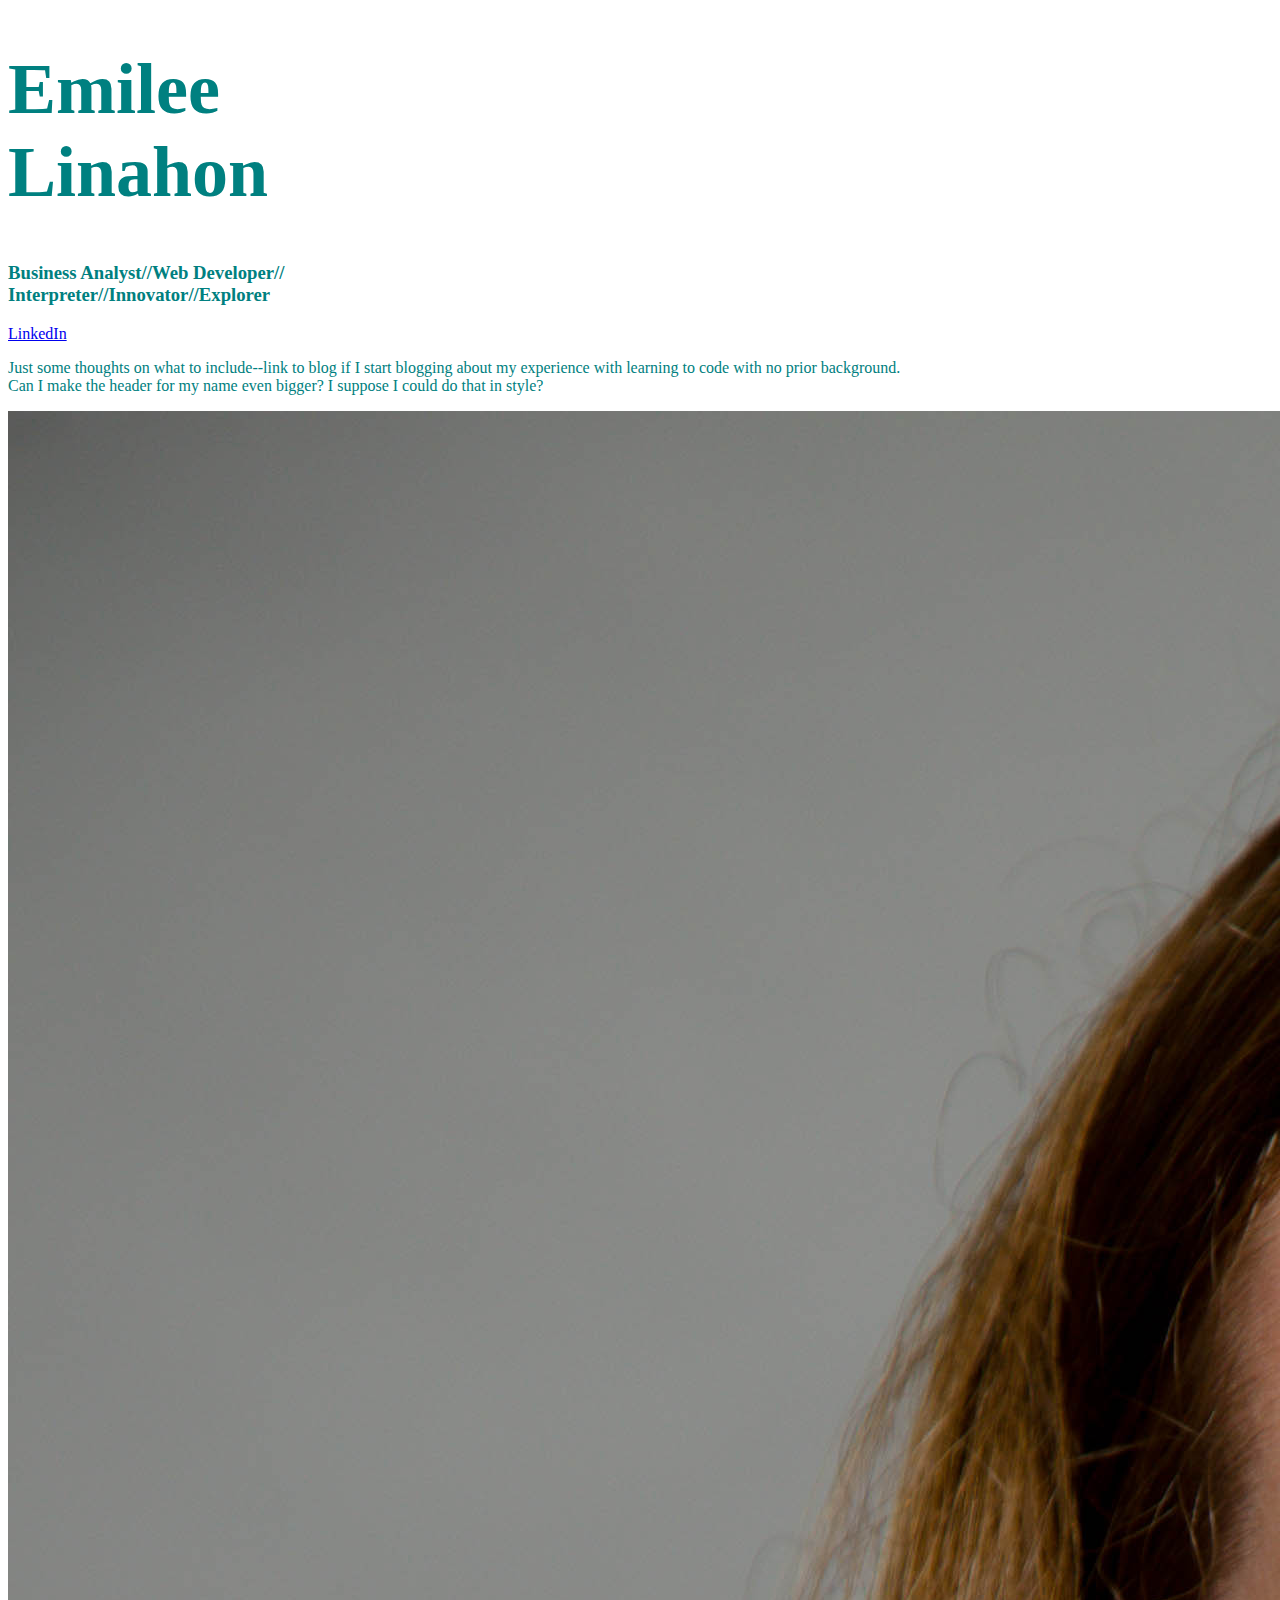
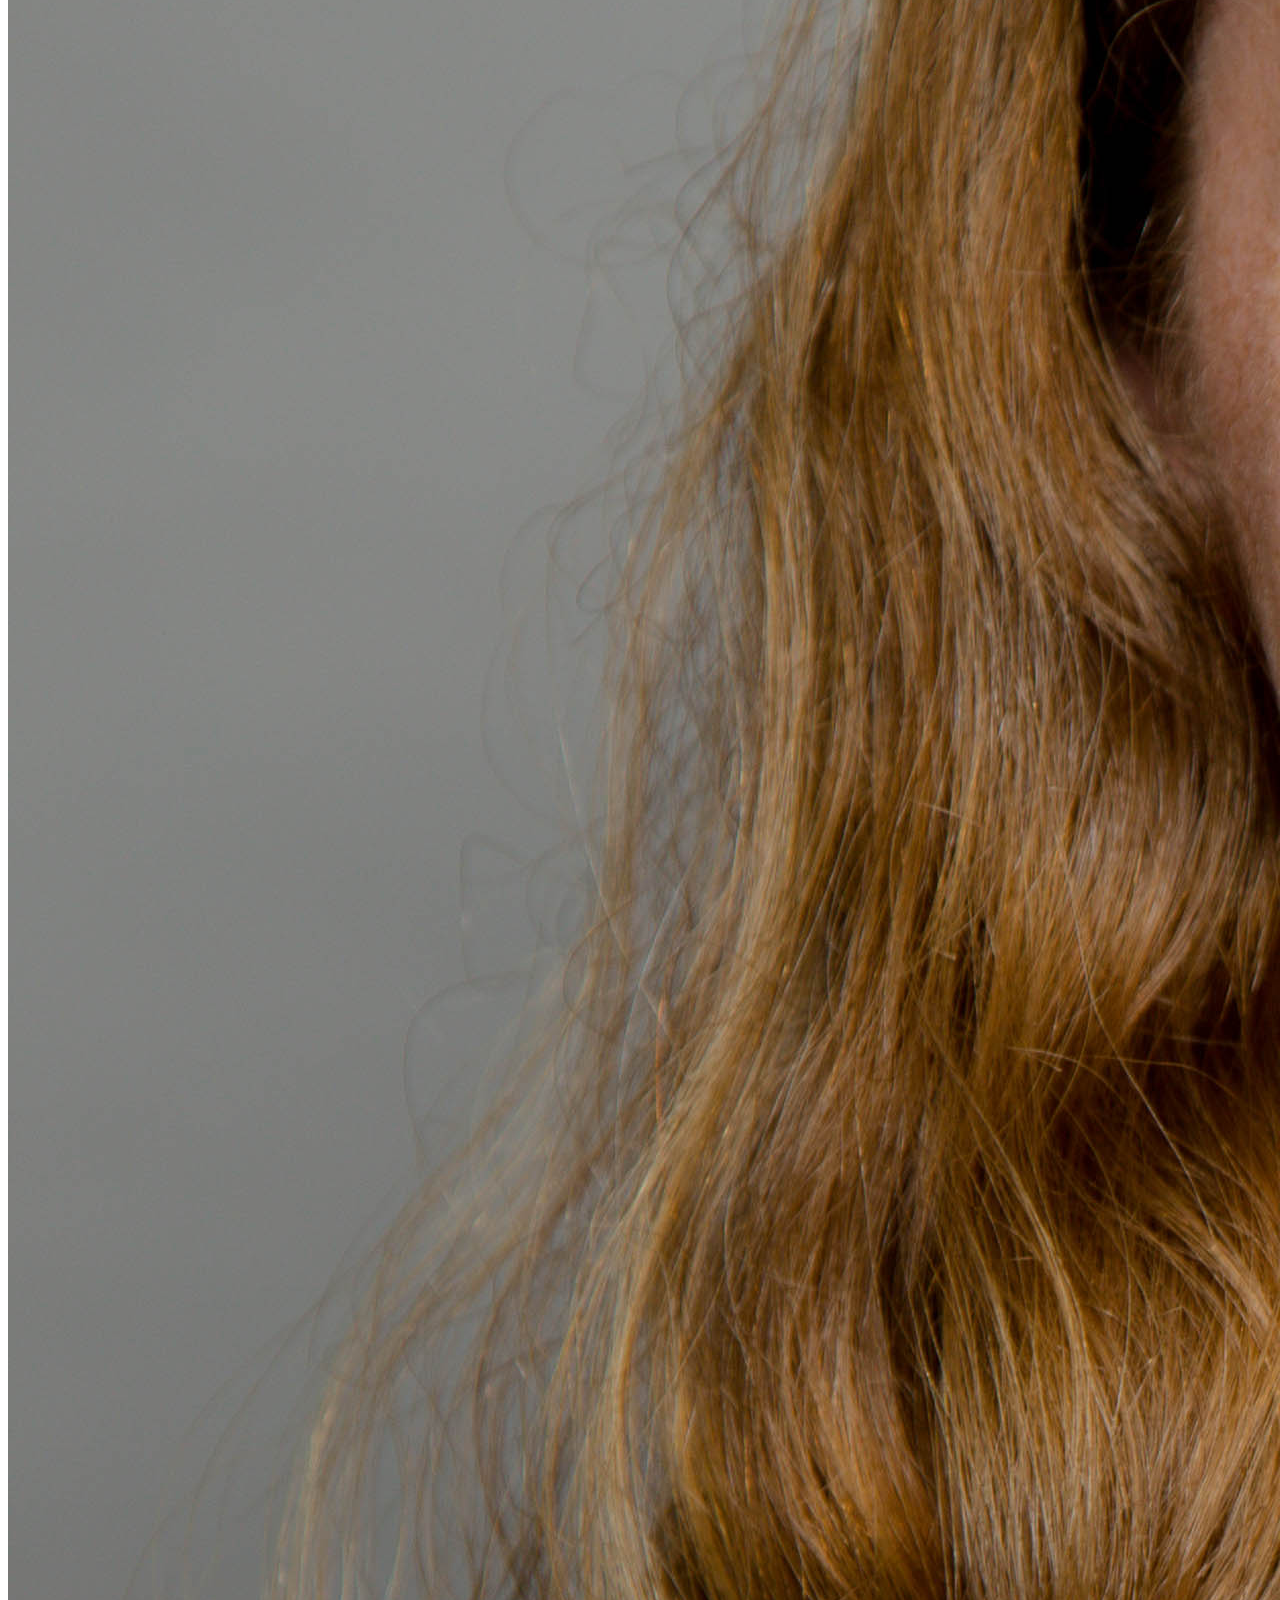
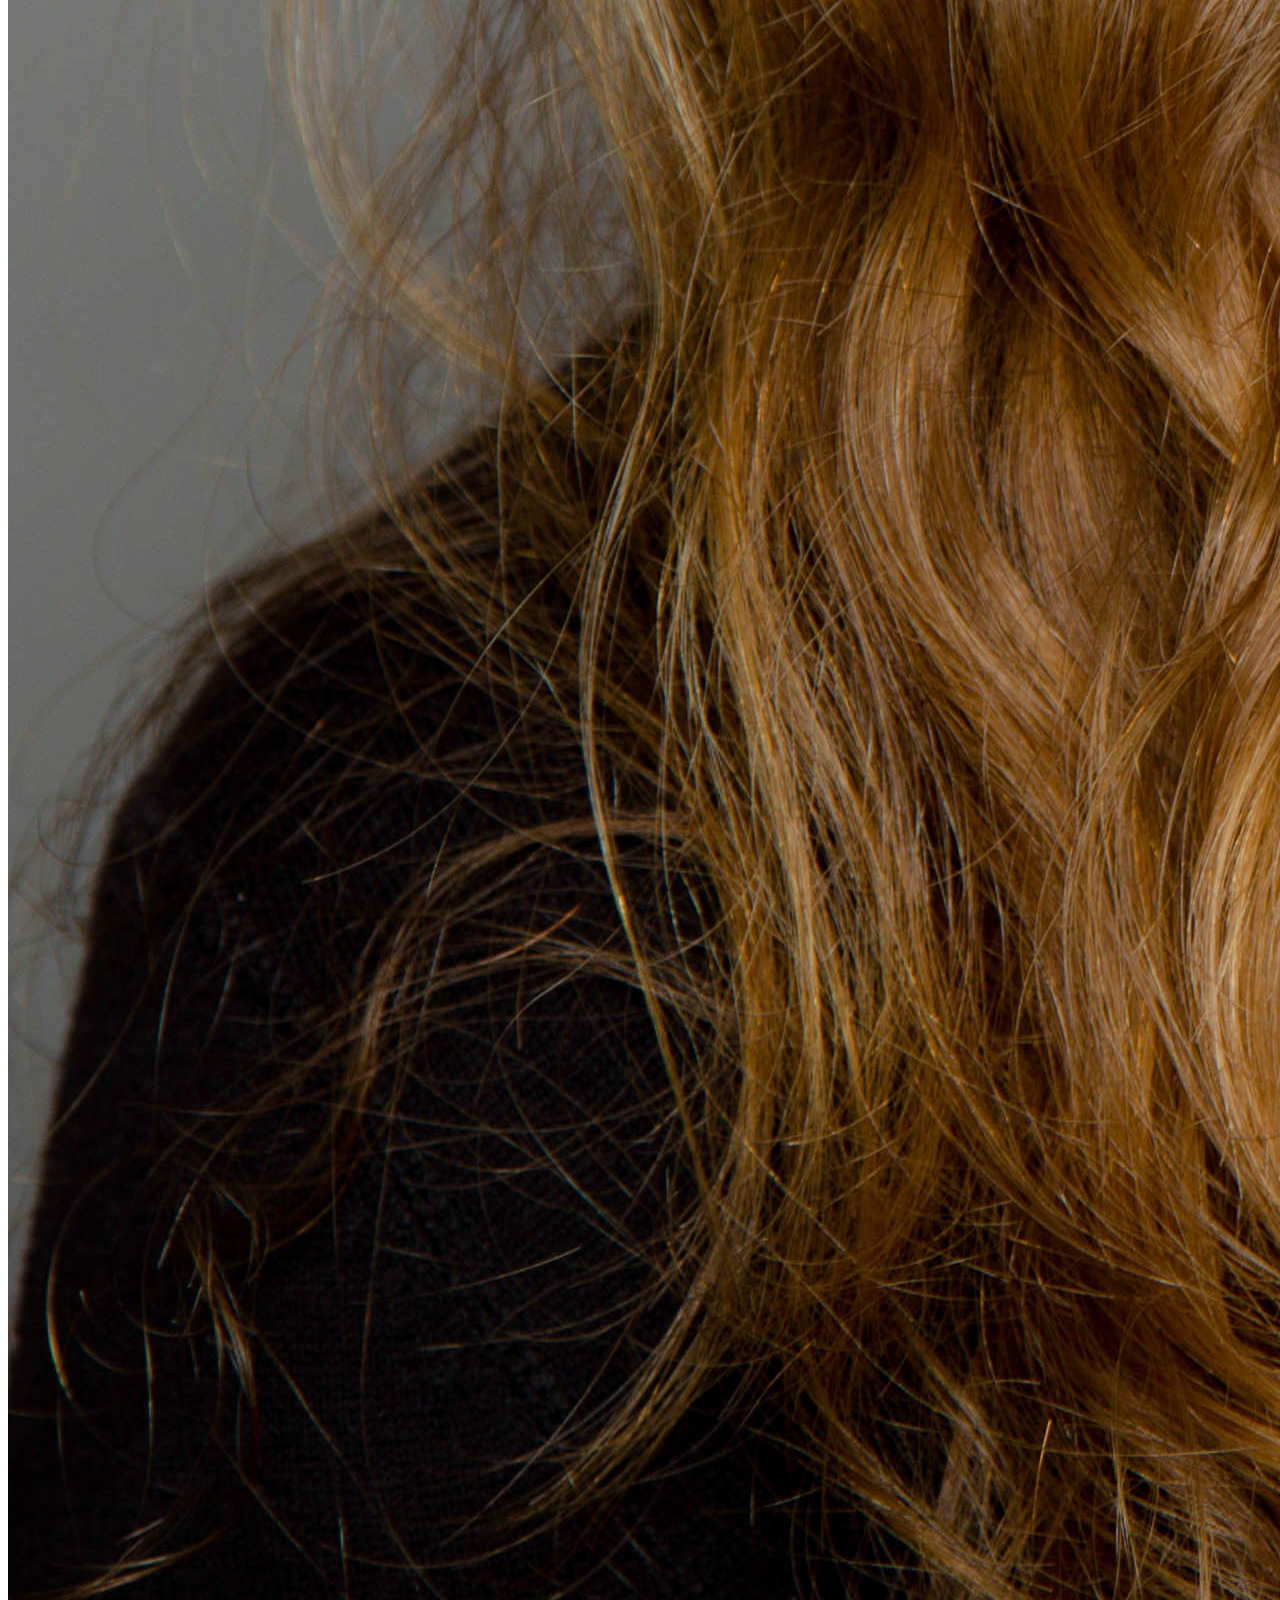
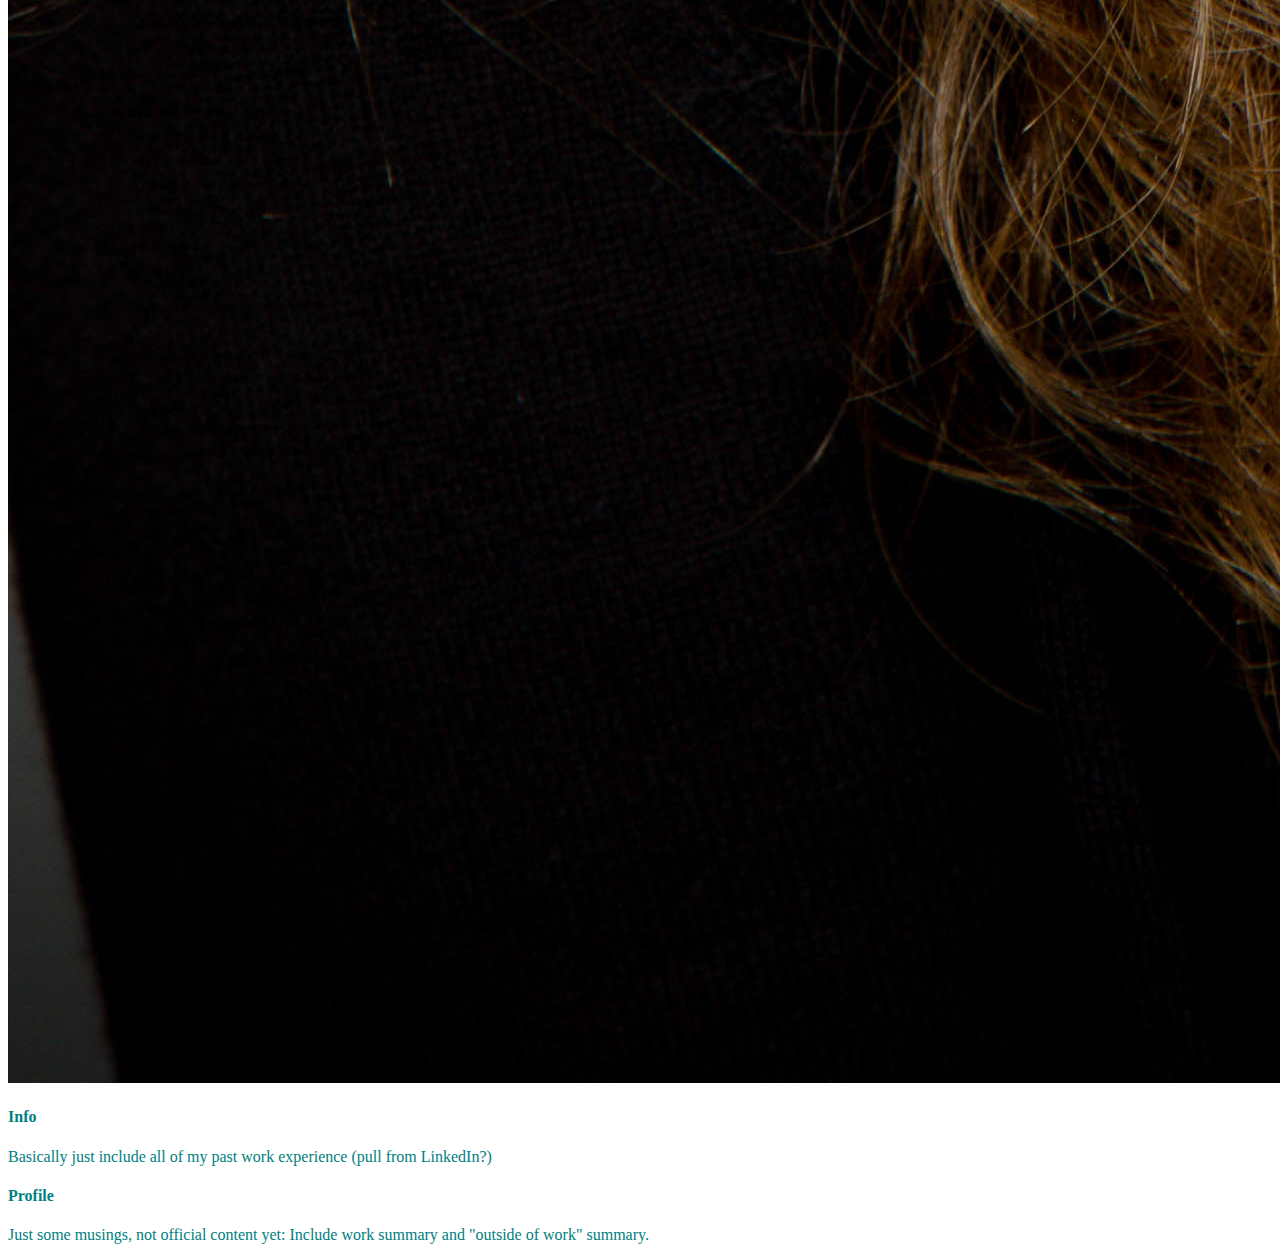
==== index.html @ 314b9f86 "First commit" ====
<!DOCTYPE html>
<html>
	<head>
		<title>Emilee Linahon</title>
		<link href="main.css" rel="stylesheet">
	</head>
	<body>
		<h1 id="NameTitle">Emilee <br> Linahon</h1>
		<h3>Business Analyst//Web Developer//<br>Interpreter//Innovator//Explorer</h2>
		<a href="https://www.linkedin.com/in/emilee-linahon-09620529/">LinkedIn</a>
		<p>
			Just some thoughts on what to include--link to blog if I start blogging about my experience with learning to code with no prior background. <br>
			Can I make the header for my name even bigger? I suppose I could do that in style?
		</p>
		<img src="img.jpg" />
		<h4>Info</h4>
		<p>Basically just include all of my past work experience (pull from LinkedIn?)</p>
		<h4>Profile</h4>
		<p>Just some musings, not official content yet: Include work summary and "outside of work" summary.</p>
	</body>
</html>
---- main.css ----
body {
	color: teal;
}

img {
	background-size: 50vw 90vh;
	background-repeat: no-repeat;
	background-position: center;
}

#NameTitle {
	font-size:72px;
}
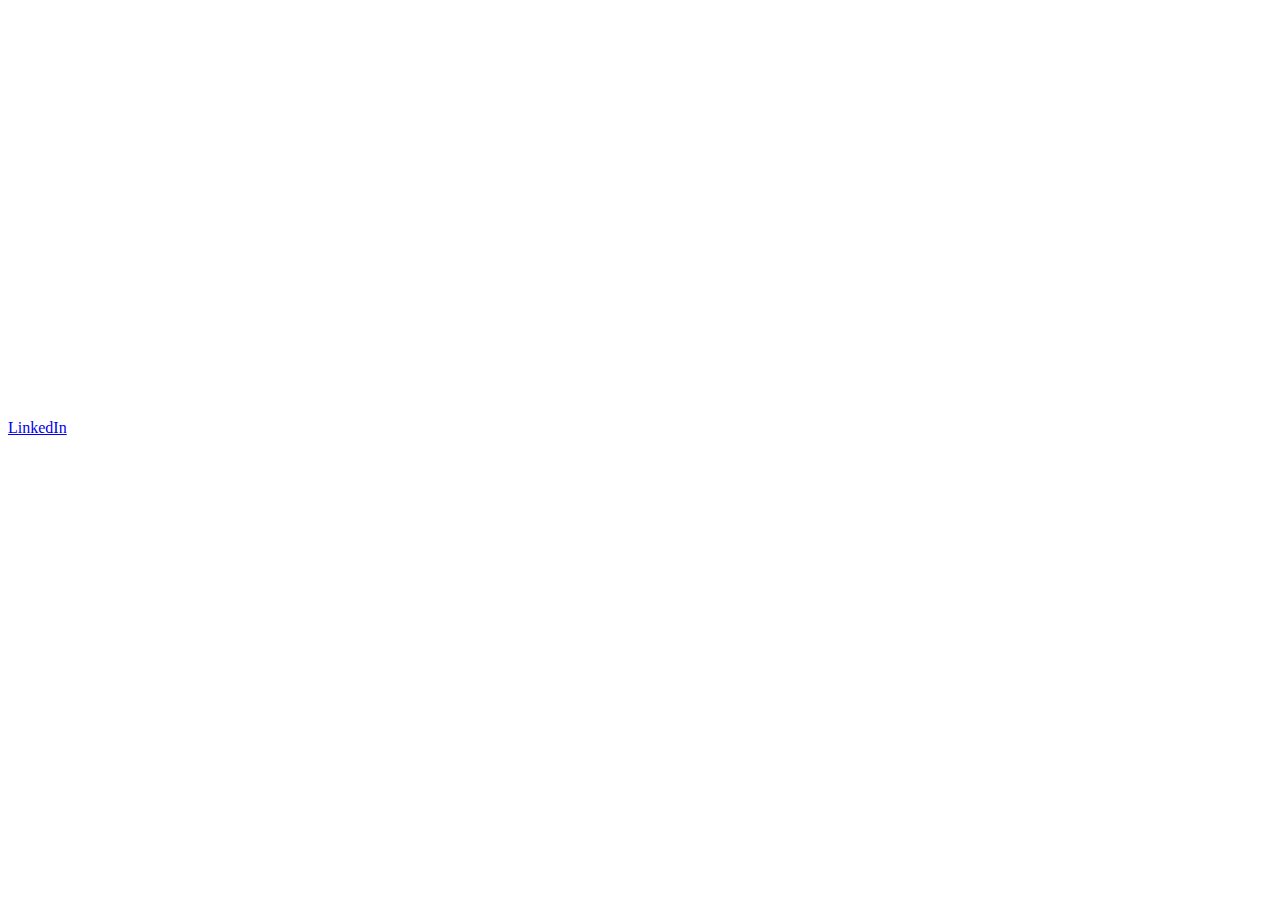
==== commit 4fa87cec: "All the changes" ====
--- a/index.html
+++ b/index.html
@@ -6,13 +6,11 @@
 	</head>
 	<body>
 		<h1 id="NameTitle">Emilee <br> Linahon</h1>
-		<h3>Business Analyst//Web Developer//<br>Interpreter//Innovator//Explorer</h2>
+		<h2 id="Roles">Front-End Developer//<br>Interpreter//Innovator</h2>
 		<a href="https://www.linkedin.com/in/emilee-linahon-09620529/">LinkedIn</a>
 		<p>
-			Just some thoughts on what to include--link to blog if I start blogging about my experience with learning to code with no prior background. <br>
-			Can I make the header for my name even bigger? I suppose I could do that in style?
+			Just some thoughts on what to include--
 		</p>
-		<img src="img.jpg" />
 		<h4>Info</h4>
 		<p>Basically just include all of my past work experience (pull from LinkedIn?)</p>
 		<h4>Profile</h4>
--- a/main.css
+++ b/main.css
@@ -1,13 +1,17 @@
 body {
-	color: teal;
+	color: white;
 }
 
-img {
-	background-size: 50vw 90vh;
-	background-repeat: no-repeat;
-	background-position: center;
+html {
+	background: url("ps.jpg")no-repeat top left fixed; 
+	background-size: cover;
+
 }
 
 #NameTitle {
-	font-size:72px;
+	font-size:90px;
+}
+
+#Roles {
+	font-size:30px;
 }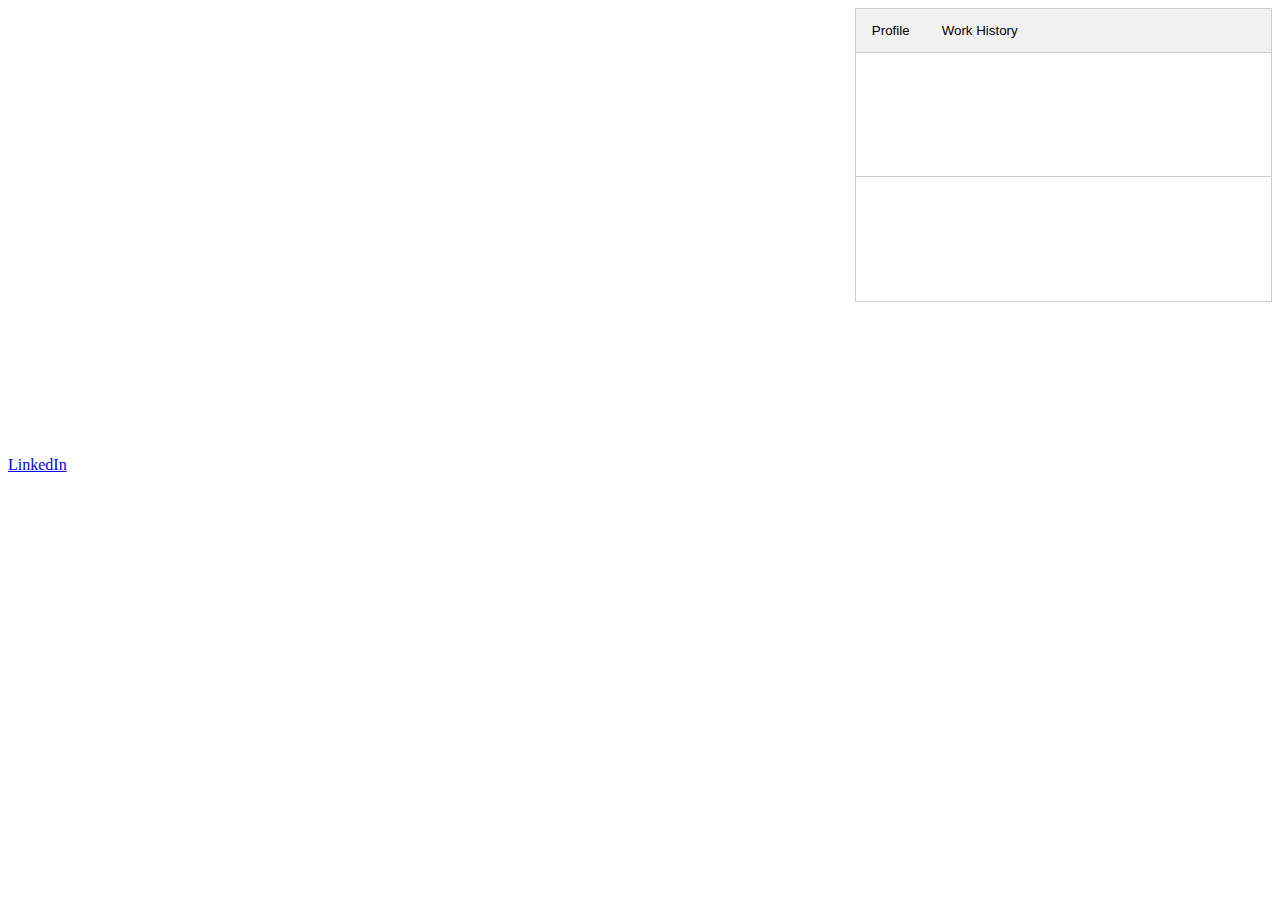
==== commit 7ca508c4: "All the files" ====
--- a/index.html
+++ b/index.html
@@ -3,17 +3,45 @@
 	<head>
 		<title>Emilee Linahon</title>
 		<link href="main.css" rel="stylesheet">
+
 	</head>
 	<body>
-		<h1 id="NameTitle">Emilee <br> Linahon</h1>
-		<h2 id="Roles">Front-End Developer//<br>Interpreter//Innovator</h2>
-		<a href="https://www.linkedin.com/in/emilee-linahon-09620529/">LinkedIn</a>
-		<p>
-			Just some thoughts on what to include--
-		</p>
-		<h4>Info</h4>
-		<p>Basically just include all of my past work experience (pull from LinkedIn?)</p>
-		<h4>Profile</h4>
-		<p>Just some musings, not official content yet: Include work summary and "outside of work" summary.</p>
+		<div class="container">
+			<div class="row">
+				<div id="col1" class="col-sm-4 col-xs-4">
+					<h1 id="NameTitle">Emilee <br> Linahon</h1>
+					<h2 id="Roles">Front-End Developer//<br>Interpreter//Innovator</h2>
+					<a href="https://www.linkedin.com/in/emilee-linahon-09620529/">LinkedIn</a>
+					<p>
+						Just some thoughts on what to include--
+					</p>
+					<h4>Info</h4>
+				</div>
+				<div id="col2" class="col-sm-0 col xs-0">
+					<p>Nothing</p>
+				</div>
+				<div id="col3" class="col-sm-8 col-xs-8">
+					<div class="tab">
+					  <button class="tablinks" onclick="openCity(evt, 'Profile')" id="defaultOpen">Profile</button>
+					  <button class="tablinks" onclick="openCity(evt, 'WorkHistory')">Work History</button>
+					</div>
+
+					<div id='Profile' class="tabcontent">
+					  <h3>Summary</h3>
+					  <p>Just some musings, not official content yet: Include work summary and "outside of work" summary.</p>
+					</div>
+
+					<div id='WorkHistory' class="tabcontent">
+					  <h3>Industry Experience</h3>
+					  <p>Basically just include all of my past work experience (pull from LinkedIn?)</p> 
+					</div>
+				</div>
+			</div>
+		</div>
+		<script type="text/javascript" src="..js/jquery-3.2.1.js"></script>
+		<script>
+			// Get the element with id="defaultOpen" and click on it
+			document.getElementById("defaultOpen").click();
+		</script>
 	</body>
 </html>--- a/main.css
+++ b/main.css
@@ -1,17 +1,209 @@
 body {
+  background-image: url(ps.jpg);
+  background-repeat: no-repeat;
+  background-attachment: fixed;
+  background-size: cover;
 	color: white;
 }
 
-html {
-	background: url("ps.jpg")no-repeat top left fixed; 
-	background-size: cover;
-
-}
-
-#NameTitle {
-	font-size:90px;
-}
-
-#Roles {
-	font-size:30px;
-}+#col2 {
+	visibility: hidden;
+}
+
+/* Style the tab */
+div.tab {
+    overflow: hidden;
+    border: 1px solid #ccc;
+    background-color: #f1f1f1;
+}
+
+/* Style the buttons inside the tab */
+div.tab button {
+    background-color: inherit;
+    float: left;
+    border: none;
+    outline: none;
+    cursor: pointer;
+    padding: 14px 16px;
+    transition: 0.3s;
+}
+
+/* Change background color of buttons on hover */
+div.tab button:hover {
+    background-color: #ddd;
+}
+
+/* Create an active/current tablink class */
+div.tab button.active {
+    background-color: #ccc;
+}
+
+/* Style the tab content */
+.tabcontent {
+	display: ;
+    padding: 6px 12px;
+    border: 1px solid #ccc;
+    border-top: none;
+}
+
+@media screen and (min-width: 768px) {
+	#NameTitle {
+		font-size: 72px;
+	}
+	#Roles {
+		font-size: 20px;
+	}
+	#col1 {
+		border-radius: 0px;
+		float: left;
+		padding: 0px;
+		margin: 0px;
+		width: 26%;
+	}
+	#col2 {
+		border-radius: 0px;
+		float: left;
+		padding: 0px;
+		margin: 0px;
+		width: 42%;
+	}
+	#col3 {
+		border-radius: 0px;
+		float: left;
+		padding: 0px;
+		margin: 0px;
+		width: 32%;
+	}
+}
+
+@media screen and (min-width: 1024px) {
+	#NameTitle {
+		font-size: 100px;
+	}
+	#Roles {
+		font-size: 27px;
+	}
+	#col1 {
+		border-radius: 0px;
+		float: left;
+		padding: 0px;
+		margin: 0px;
+		width: 26%;
+	}
+	#col2 {
+		border-radius: 0px;
+		float: left;
+		padding: 0px;
+		margin: 0px;
+		width: 41%;
+	}
+	#col3 {
+		border-radius: 0px;
+		float: left;
+		padding: 0px;
+		margin: 0px;
+		width: 33%;
+	}
+}
+
+@media screen and (min-width: 1440px) {
+	#NameTitle {
+		font-size: 123px;
+	}
+	#Roles {
+		font-size: 35px;
+	}
+	#col1 {
+		border-radius: 0px;
+		float: left;
+		padding: 0px;
+		margin: 0px;
+		width: 26%;
+	}
+	#col2 {
+		border-radius: 0px;
+		float: left;
+		padding: 0px;
+		margin: 0px;
+		width: 36%;
+	}
+	#col3 {
+		border-radius: 0px;
+		float: left;
+		padding: 0px;
+		margin: 0px;
+		width: 38%;
+	}
+}
+
+@media screen and (min-width: 2560px) {
+	#NameTitle {
+		font-size: 190px;
+	}
+	#Roles {
+		font-size: 57px;
+	}
+	#col1 {
+		border-radius: 0px;
+		float: left;
+		padding: 0px;
+		margin: 0px;
+		width: 26%;
+	}
+	#col2 {
+		border-radius: 0px;
+		float: left;
+		padding: 0px;
+		margin: 0px;
+		width: 36%;
+	}
+	#col3 {
+		border-radius: 0px;
+		float: left;
+		padding: 0px;
+		margin: 0px;
+		width: 38%;
+	}
+}
+
+@media screen and (max-width: 767px) {
+	body {
+		background-image: url(mini.jpg);
+	}
+	#NameTitle {
+		font-size: 54px;
+	}
+
+	#Roles {
+		font-size: 20px;
+	}
+	#col1 {
+		border-radius: 0px;
+		float: left;
+		padding: 0px;
+		margin: 0px;
+		width: 47%;
+	}
+	#col2 {
+		border-radius: 0px;
+		float: left;
+		padding: 0px;
+		margin: 0px;
+		width: 6%;
+	}
+	#col3 {
+		border-radius: 0px;
+		float: left;
+		padding: 0px;
+		margin: 0px;
+		width: 47%;
+	}
+}
+
+.row {
+	background: none;
+}
+
+footer {
+	clear: both;
+}
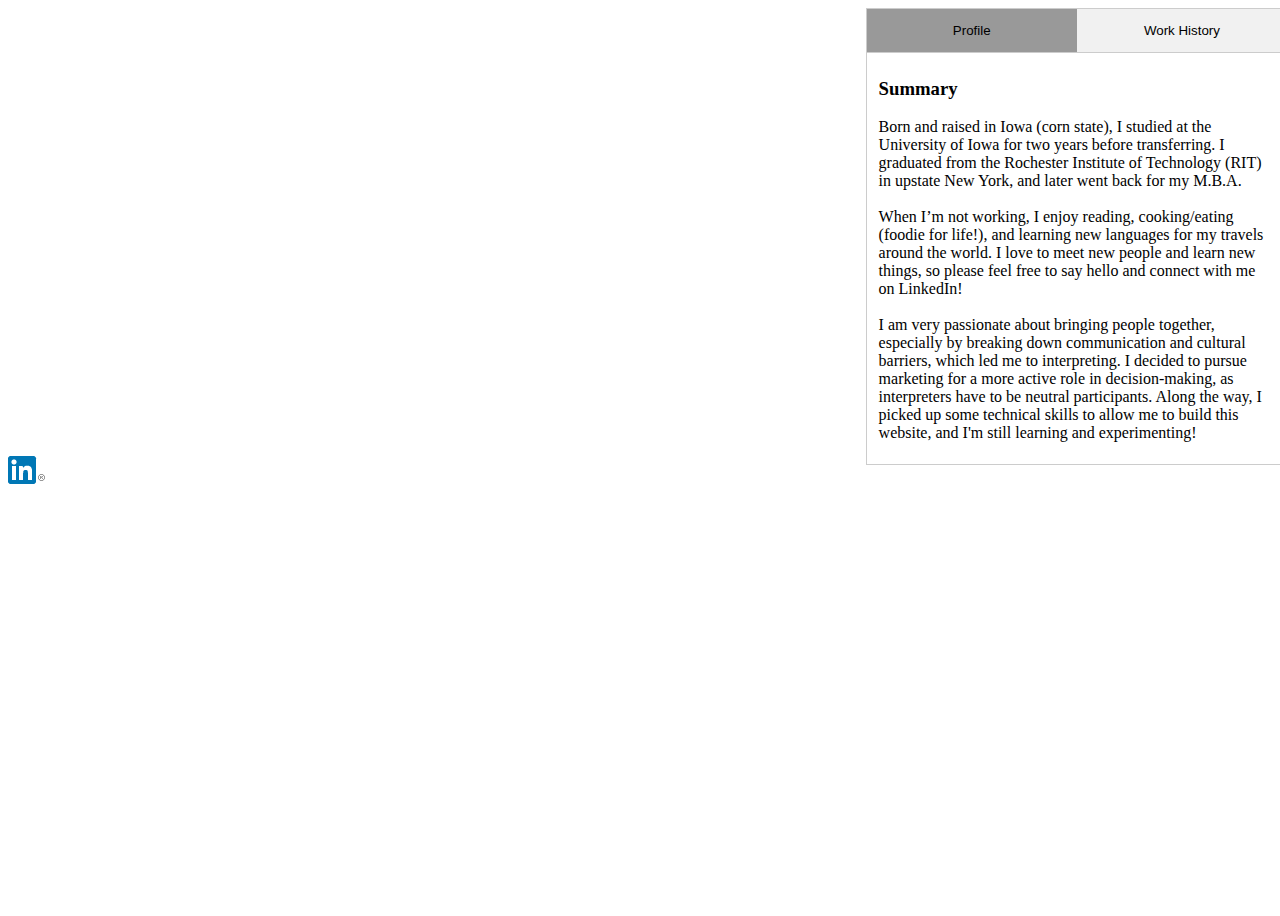
==== commit 00119430: "I made so many fixes!" ====
--- a/index.html
+++ b/index.html
@@ -7,41 +7,46 @@
 	</head>
 	<body>
 		<div class="container">
-			<div class="row">
-				<div id="col1" class="col-sm-4 col-xs-4">
-					<h1 id="NameTitle">Emilee <br> Linahon</h1>
-					<h2 id="Roles">Front-End Developer//<br>Interpreter//Innovator</h2>
-					<a href="https://www.linkedin.com/in/emilee-linahon-09620529/">LinkedIn</a>
-					<p>
-						Just some thoughts on what to include--
-					</p>
-					<h4>Info</h4>
-				</div>
-				<div id="col2" class="col-sm-0 col xs-0">
-					<p>Nothing</p>
-				</div>
-				<div id="col3" class="col-sm-8 col-xs-8">
-					<div class="tab">
-					  <button class="tablinks" onclick="openCity(evt, 'Profile')" id="defaultOpen">Profile</button>
-					  <button class="tablinks" onclick="openCity(evt, 'WorkHistory')">Work History</button>
-					</div>
-
-					<div id='Profile' class="tabcontent">
-					  <h3>Summary</h3>
-					  <p>Just some musings, not official content yet: Include work summary and "outside of work" summary.</p>
-					</div>
-
-					<div id='WorkHistory' class="tabcontent">
-					  <h3>Industry Experience</h3>
-					  <p>Basically just include all of my past work experience (pull from LinkedIn?)</p> 
-					</div>
-				</div>
+      <div id="col1">
+        <h1 id="NameTitle">Emilee <br> Linahon</h1>
+        <h2 id="Roles">Social Media Manager//<br>Interpreter//Innovator</h2>
+        <a href="https://www.linkedin.com/in/emilee-linahon-09620529/" target="blank">
+          <img src="LinkedIn.png" alt="LinkedIn Logo">
+        </a>
+      </div>
+      <div id="col2">
+        <p>Nothing</p>
+      </div>
+      <div id="col3">
+        <div class="tab">
+          <button class="tablinks" onclick="showProfile()" id="prof">Profile</button>
+          <button class="tablinks" onclick="showWorkHistory()" id="wh">Work History</button>
+        </div>	
+          <div id='Profile' class="tabcontent">
+            <h3>Summary</h3>
+            <p>Born and raised in Iowa (corn state), I studied at the University of Iowa for two years before transferring. I graduated from the Rochester Institute of Technology (RIT) in upstate New York, and later went back for my M.B.A.
+              <br><br>When I’m not working, I enjoy reading, cooking/eating (foodie for life!), and learning new languages for my travels around the world. I love to meet new people and learn new things, so please feel free to say hello and connect with me on LinkedIn!
+              <br><br>I am very passionate about bringing people together, especially by breaking down communication and cultural barriers, which led me to interpreting. I decided to pursue marketing for a more active role in decision-making, as interpreters have to be neutral participants. Along the way, I picked up some technical skills to allow me to build this website, and I'm still learning and experimenting!                
+            </p>
+          </div>
+          <div id='WorkHistory' class="tabcontent">
+            <h3>Industry Experience</h3>
+            <p>Since relocating, I have been interpreting courses at the various locations of the San Diego Community College District.
+              <br><br>In Rochester, I was a part-time social media manager at Soul Juicin, working with Facebook, Twitter, Instagram, and YouTube.
+              <br><br>While in grad school and working at Soul Juicin, I also worked full-time at RIT as an interpreter on the science/engineering team.
+              <br><br>Once I graduated from undergrad, I interpreted as a freelancer before being hired at RIT.
+              <br><br>While studying at RIT, I became student manager of Artesano Cafe, then worked as a student interpreter and scheduler.
+              <br><br>For detailed information and skills, please look at my LinkedIn.
+            </p> 
+          </div>
 			</div>
-		</div>
-		<script type="text/javascript" src="..js/jquery-3.2.1.js"></script>
-		<script>
-			// Get the element with id="defaultOpen" and click on it
-			document.getElementById("defaultOpen").click();
-		</script>
+		</div>			
+    <script type="text/javascript" src="main.js"></script>
+    <script>
+      document.getElementById("prof").click();
+    </script>
+    <script type="text/javascript" src="https://platform.linkedin.com/badges/js/profile.js" async defer></script>
+    <script src="//platform.linkedin.com/in.js" type="text/javascript"> lang: en_US</script>
+    <script type="IN/Share" data-url="https://www.linkedin.com/in/emileelinahon/"></script>
 	</body>
 </html>--- a/main.css
+++ b/main.css
@@ -1,23 +1,35 @@
 body {
-  background-image: url(ps.jpg);
-  background-repeat: no-repeat;
-  background-attachment: fixed;
-  background-size: cover;
+	background-image: url(ps.jpg);
+	background-repeat: no-repeat;
+	background-attachment: fixed;
+	background-size: cover;
 	color: white;
+	height: 100vh;
+	width: 100vw;
+	overflow: hidden;
 }
 
 #col2 {
 	visibility: hidden;
 }
 
-/* Style the tab */
+.container {
+	overflow: hidden;
+}
+
+/* Tab */
 div.tab {
-    overflow: hidden;
     border: 1px solid #ccc;
-    background-color: #f1f1f1;
-}
-
-/* Style the buttons inside the tab */
+	background-color: #f1f1f1;
+	display: flex;
+	overflow: hidden;
+}
+
+.tablinks {
+	flex: 1;
+}
+
+/* Buttons inside tab */
 div.tab button {
     background-color: inherit;
     float: left;
@@ -28,22 +40,31 @@
     transition: 0.3s;
 }
 
-/* Change background color of buttons on hover */
+/* Hover on buttons */
 div.tab button:hover {
     background-color: #ddd;
 }
 
-/* Create an active/current tablink class */
+/* Active/current tablink */
 div.tab button.active {
-    background-color: #ccc;
-}
-
-/* Style the tab content */
+    background-color: #999;
+}
+
 .tabcontent {
-	display: ;
+	background: white;
+	color: black;
     padding: 6px 12px;
     border: 1px solid #ccc;
-    border-top: none;
+	border-top: none;
+	overflow: hidden;
+}
+
+#col3 {
+	max-height: 100vh;
+}
+
+#WorkHistory {
+	display: none;
 }
 
 @media screen and (min-width: 768px) {
